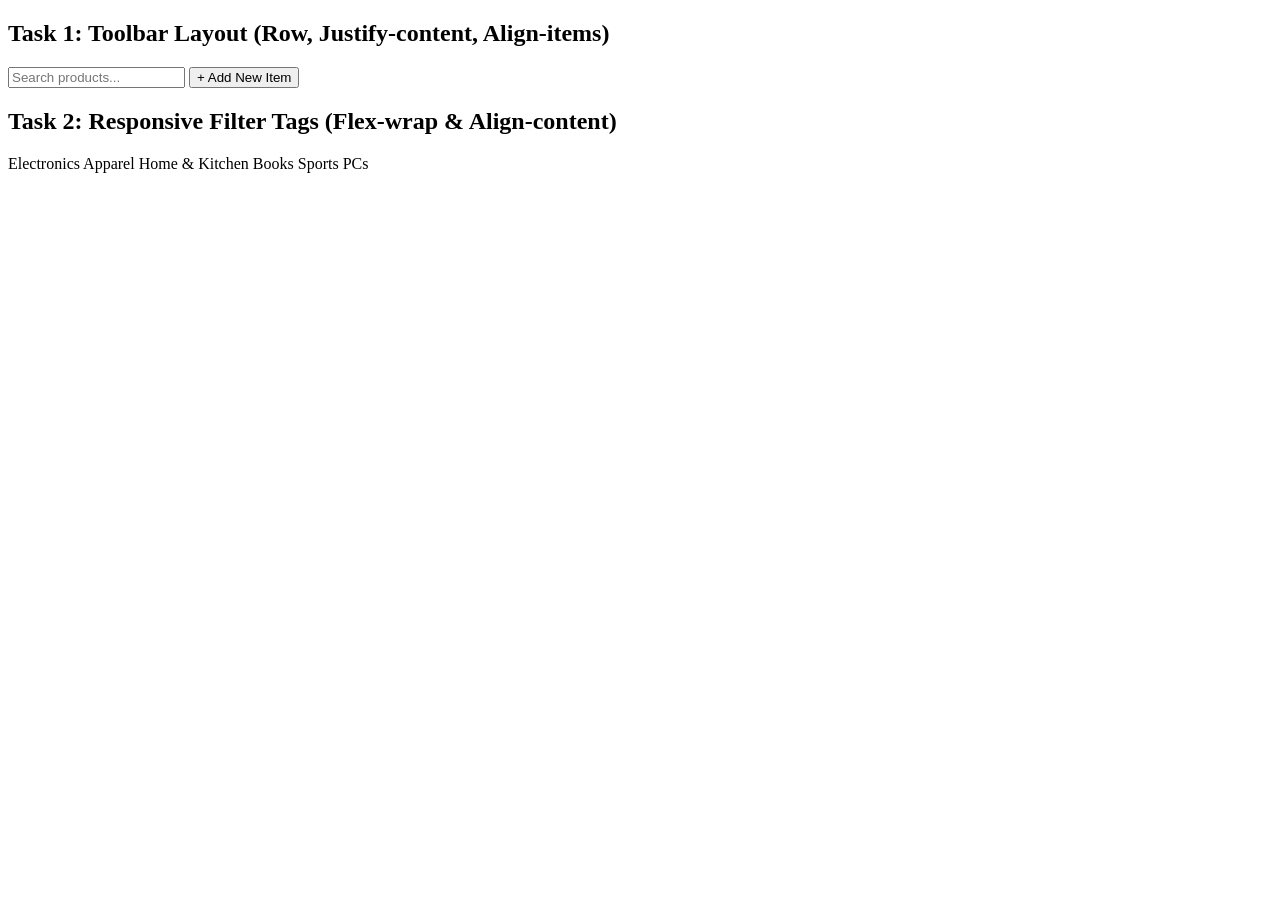
==== index.html @ a0352214 "Add HTML pages for assignment 6" ====
<!DOCTYPE html>
<html lang="en">
<head>
    <meta charset="UTF-8">
    <meta name="viewport" content="width=device-width, initial-scale=1.0">
    <title>Assignment 6 - Tasks</title>
    <link rel="stylesheet" href="style.css">
</head>
<body class="tasks-page">

    <section class="task-section">
        <h2>Task 1: Toolbar Layout (Row, Justify-content, Align-items)</h2>

        <div class="toolbar">
            <input type="text" placeholder="Search products...">
            <button class="add-item">+ Add New Item</button>
        </div>
    </section>

    <section class="task-section">
        <h2>Task 2: Responsive Filter Tags (Flex-wrap & Align-content)</h2>

        <div class="filter-container">
            <span class="filter-tag">Electronics</span>
            <span class="filter-tag">Apparel</span>
            <span class="filter-tag">Home & Kitchen</span>
            <span class="filter-tag">Books</span>
            <span class="filter-tag">Sports</span>
            <span class="filter-tag">PCs</span>
        </div>
    </section>

</body>
</html>
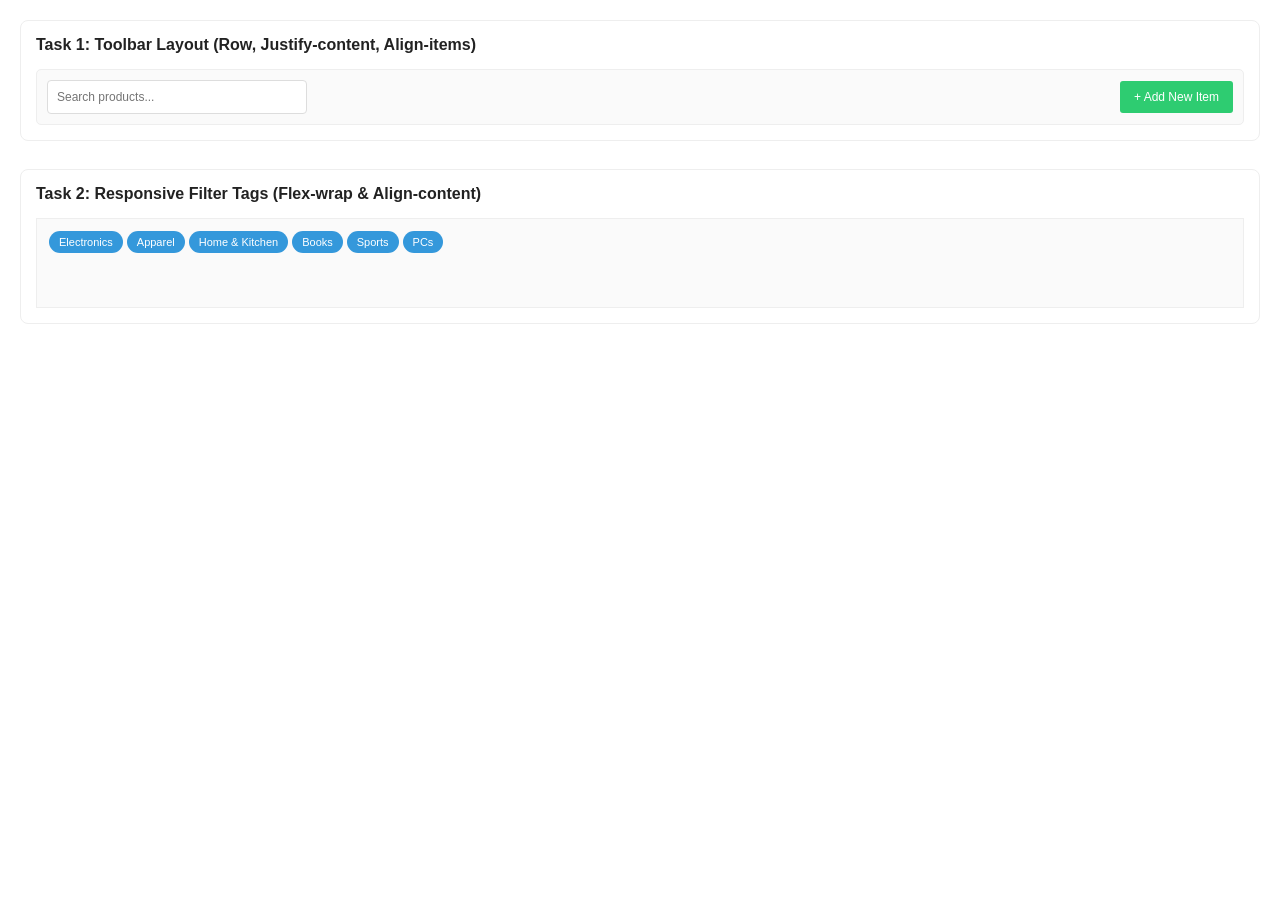
==== commit 02bd3ed5: "Organize CSS files into styles folder" ====
--- a/index.html
+++ b/index.html
@@ -4,7 +4,7 @@
     <meta charset="UTF-8">
     <meta name="viewport" content="width=device-width, initial-scale=1.0">
     <title>Assignment 6 - Tasks</title>
-    <link rel="stylesheet" href="style.css">
+    <link rel="stylesheet" href="styles/index.css">
 </head>
 <body class="tasks-page">
 
--- a/styles/index.css
+++ b/styles/index.css
@@ -0,0 +1,301 @@
+/* =========================
+   Assignment 6 - Task 1 & 2
+   ========================= */
+
+* {
+    box-sizing: border-box;
+}
+
+body {
+    margin: 0;
+    font-family: Arial, sans-serif;
+}
+
+/* First page */
+
+.tasks-page {
+    background-color: #ffffff;
+    color: #222222;
+    padding: 20px;
+}
+
+.task-section {
+    margin-bottom: 28px;
+    padding: 15px;
+    border: 1px solid #eeeeee;
+    border-radius: 8px;
+    background-color: #ffffff;
+}
+
+.task-section h2 {
+    font-size: 16px;
+    margin: 0 0 15px;
+}
+
+.toolbar {
+    display: flex;
+    flex-direction: row;
+    justify-content: space-between;
+    align-items: center;
+    gap: 15px;
+    padding: 10px;
+    background-color: #fafafa;
+    border: 1px solid #eeeeee;
+    border-radius: 5px;
+}
+
+.toolbar input {
+    width: 260px;
+    max-width: 100%;
+    padding: 9px;
+    border: 1px solid #dddddd;
+    border-radius: 4px;
+    font-size: 12px;
+}
+
+.add-item {
+    background-color: #2ecc71;
+    color: #ffffff;
+    border: none;
+    padding: 9px 14px;
+    border-radius: 3px;
+    cursor: pointer;
+    font-size: 12px;
+}
+
+.filter-container {
+    display: flex;
+    flex-wrap: wrap;
+    align-content: flex-start;
+    align-items: center;
+    gap: 4px;
+    min-height: 90px;
+    padding: 12px;
+    border: 1px solid #eeeeee;
+    background-color: #fafafa;
+}
+
+.filter-tag {
+    background-color: #3498db;
+    color: #ffffff;
+    padding: 5px 10px;
+    border-radius: 15px;
+    font-size: 11px;
+    white-space: nowrap;
+}
+
+/* =========================
+   Portfolio page
+   ========================= */
+
+:root {
+    --BODY-BG-COLOR: #f4f6f9;
+    --PRIMARY-COLOR: #1e293b;
+    --ACCENT-COLOR: #1e293b;
+    --STATUS-COLOR: #22c55e;
+}
+
+.portfolio-page {
+    background-color: var(--BODY-BG-COLOR);
+    color: #111827;
+    min-height: 100vh;
+}
+
+/* Navigation bar */
+
+.navbar {
+    display: flex;
+    flex-direction: row;
+    justify-content: space-between;
+    align-items: center;
+    background-color: var(--PRIMARY-COLOR);
+    color: #ffffff;
+    padding: 15px 28px;
+}
+
+.navbar h1 {
+    font-size: 18px;
+    margin: 0;
+}
+
+.navbar nav {
+    display: flex;
+    align-items: center;
+    gap: 24px;
+}
+
+.navbar a {
+    color: #ffffff;
+    text-decoration: none;
+    font-size: 12px;
+}
+
+/* Dashboard layout */
+
+.dashboard {
+    display: flex;
+    flex-direction: row;
+    align-items: flex-start;
+    gap: 24px;
+    padding: 40px 28px;
+}
+
+/* Profile card */
+
+.profile-card {
+    position: relative;
+    flex: 0 0 38%;
+    background-color: #ffffff;
+    border-radius: 10px;
+    padding: 20px;
+    text-align: center;
+    box-shadow: 0 4px 10px rgba(0, 0, 0, 0.08);
+}
+
+.online-status {
+    position: absolute;
+    top: 16px;
+    right: 16px;
+    width: 8px;
+    height: 8px;
+    background-color: var(--STATUS-COLOR);
+    border-radius: 50%;
+}
+
+.avatar {
+    display: flex;
+    justify-content: center;
+    align-items: center;
+    width: 70px;
+    height: 70px;
+    margin: 0 auto 12px;
+    border: 3px solid #4f83e3;
+    border-radius: 50%;
+    background-color: #d1d5db;
+    font-size: 12px;
+    font-weight: bold;
+}
+
+.profile-card h2 {
+    margin: 0 0 4px;
+    font-size: 14px;
+}
+
+.job-title {
+    margin: 0;
+    color: #64748b;
+    font-size: 11px;
+}
+
+.profile-stats {
+    display: flex;
+    justify-content: space-around;
+    align-items: center;
+    gap: 15px;
+    margin-top: 18px;
+    padding-top: 14px;
+    border-top: 1px solid #eeeeee;
+}
+
+.profile-stats div {
+    display: flex;
+    flex-direction: column;
+    gap: 3px;
+}
+
+.profile-stats strong {
+    font-size: 13px;
+}
+
+.profile-stats span {
+    color: #64748b;
+    font-size: 10px;
+}
+
+/* Projects card */
+
+.projects-card {
+    flex: 1;
+    min-width: 0;
+    padding: 20px;
+    background-color: #ffffff;
+    border-radius: 10px;
+    box-shadow: 0 4px 10px rgba(0, 0, 0, 0.08);
+}
+
+.projects-card > h2 {
+    margin: 0 0 16px;
+    font-size: 14px;
+}
+
+.project {
+    display: flex;
+    flex-direction: row;
+    justify-content: space-between;
+    align-items: center;
+    gap: 12px;
+    margin-bottom: 12px;
+    padding: 12px;
+    border: 1px solid #e5e7eb;
+    border-radius: 7px;
+}
+
+.project:last-child {
+    margin-bottom: 0;
+}
+
+.project h3 {
+    margin: 0 0 4px;
+    font-size: 12px;
+}
+
+.project p {
+    margin: 0;
+    color: #64748b;
+    font-size: 10px;
+}
+
+.status {
+    flex-shrink: 0;
+    padding: 4px 7px;
+    border: 1px solid #dbeafe;
+    border-radius: 3px;
+    background-color: #eff6ff;
+    color: #3973bb;
+    font-size: 9px;
+}
+
+/* Responsive layout */
+
+@media (max-width: 600px) {
+    .toolbar {
+        flex-wrap: wrap;
+    }
+
+    .toolbar input {
+        width: 100%;
+    }
+
+    .dashboard {
+        flex-direction: column;
+        padding: 20px;
+    }
+
+    .profile-card,
+    .projects-card {
+        width: 100%;
+        flex-basis: auto;
+    }
+
+    .navbar {
+        padding: 15px;
+    }
+
+    .navbar nav {
+        gap: 12px;
+    }
+
+    .project {
+        flex-wrap: wrap;
+    }
+}
